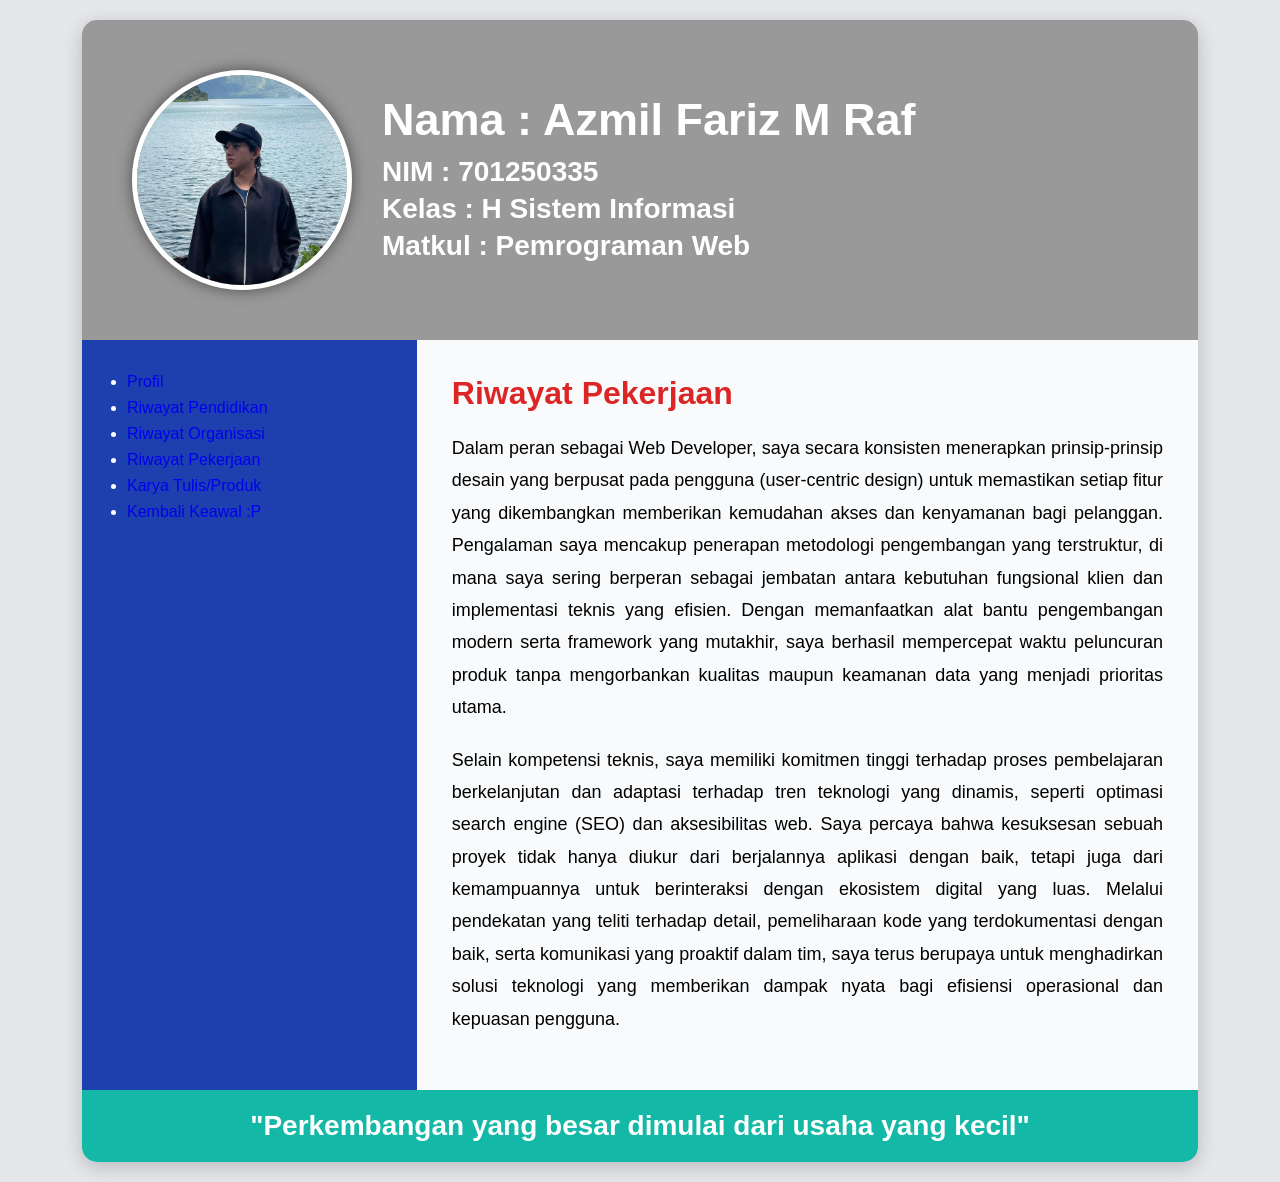
==== karyatulis-produk.html @ c9d8b531 "karyatulis-produk.html" ====
<!DOCTYPE html>
<html lang="id">
<head>
    <meta charset="UTF-8">
    <meta name="viewport" content="width=device-width, initial-scale=1.0">
    <title>Portofolio 5 Tahun Mendatang</title>

    <link rel="stylesheet" href="style.css">
</head>
<body>

<div class="container">

    <!-- HEADER -->
    <header class="header">

        <img src="WhatsApp Image 2026-06-09 at 16.13.30.jpeg" alt="Foto Profil" class="foto">

        <div class="header-text">
            <h1>Nama : Azmil Fariz M Raf</h1>
            <h2>NIM : 701250335</h2>
            <h2>Kelas : H Sistem Informasi</h2>
            <h2>Matkul : Pemrograman Web</h2>
        </div>

    </header>

    <!-- CONTENT -->
    <div class="content"> 

         <div class="sidebar">
            <ul class="font">
                <li><a style="text-decoration:none;" class="font" href="profil.html">
                    Profil</a><br>
                </li>
                <li><a style="text-decoration:none;" class="font" href="riwayatpendidikan.html">
                Riwayat Pendidikan</a><br>
                </li>
                <li><a style="text-decoration:none;" class="font" href="riwayatorganisasi.html">
                Riwayat Organisasi</a><br>
                </li>
                <li><a style="text-decoration:none;" class="font" href="riwayatpekerjaan.html">
                Riwayat Pekerjaan</a><br>
                </li>
                <li><a style="text-decoration:none;" class="font" href="karyatulis-produk.html">
                    Karya Tulis/Produk</a><br>
                </li>
                <li><a style="text-decoration:none;" class="font" href="index.html">
                    Kembali Keawal :P</a><br>
                </li>
            </ul>
        </div>

        <!-- MAIN -->
        <main class="main">

            <h1>Riwayat Pekerjaan</h1>

            <p>
                 Dalam peran sebagai Web Developer, saya secara konsisten menerapkan prinsip-prinsip desain yang berpusat pada pengguna (user-centric design) untuk 
                 memastikan setiap fitur yang dikembangkan memberikan kemudahan akses dan kenyamanan bagi pelanggan. Pengalaman saya mencakup penerapan metodologi 
                 pengembangan yang terstruktur, di mana saya sering berperan sebagai jembatan antara kebutuhan fungsional klien dan implementasi teknis yang efisien. 
                 Dengan memanfaatkan alat bantu pengembangan modern serta framework yang mutakhir, saya berhasil mempercepat waktu peluncuran produk tanpa mengorbankan 
                 kualitas maupun keamanan data yang menjadi prioritas utama.
            </p>
            <p>
                ​Selain kompetensi teknis, saya memiliki komitmen tinggi terhadap proses pembelajaran berkelanjutan dan adaptasi terhadap tren teknologi yang dinamis, 
                seperti optimasi search engine (SEO) dan aksesibilitas web. Saya percaya bahwa kesuksesan sebuah proyek tidak hanya diukur dari berjalannya aplikasi 
                dengan baik, tetapi juga dari kemampuannya untuk berinteraksi dengan ekosistem digital yang luas. Melalui pendekatan yang teliti terhadap detail, 
                pemeliharaan kode yang terdokumentasi dengan baik, serta komunikasi yang proaktif dalam tim, saya terus berupaya untuk menghadirkan solusi teknologi yang
                memberikan dampak nyata bagi efisiensi operasional dan kepuasan pengguna.
            </p>

        </main>

    </div>

    <!-- FOOTER -->
    <footer>
        "Perkembangan yang besar dimulai dari usaha yang kecil"
    </footer>

</div>

</body>
</html>
---- style.css ----
*{
    margin:0;
    padding:0;
    box-sizing:border-box;
    font-family:Segoe UI, sans-serif;
}

body{
    background:#e5e7eb;
    padding:20px;
}

.container{
    width:90%;
    max-width:1300px;
    margin:auto;
    background:white;
    border-radius:15px;
    overflow:hidden;
    box-shadow:0 5px 20px rgba(0,0,0,0.2);
}

/* HEADER */
.header{
    background:linear-gradient(rgba(0,0,0,.4),
    rgba(0,0,0,.4)),
    url("background.jpg");

    background-size:cover;
    background-position:center;

    height:320px;

    display:flex;
    align-items:center;
    gap:30px;

    padding:30px 50px;
}

.foto{
    width:220px;
    height:220px;
    border-radius:50%;
    object-fit:cover;
    border:5px solid white;
    box-shadow:0 0 15px rgba(0,0,0,.5);
}

.header-text{
    color:white;
}

.header-text h1{
    font-size:45px;
    margin-bottom:10px;
}

.header-text h2{
    font-size:28px;
    margin:5px 0;
}

/* CONTENT */
.content{
    display:flex;
}

/* SIDEBAR */
.sidebar{
    width:30%;
    background:#1e40af;
    color:white;
    padding:25px;
}

.sidebar h3{
    margin-top:15px;
    margin-bottom:10px;
    border-bottom:2px solid white;
    padding-bottom:5px;
}

.sidebar ul{
    padding-left:20px;
}

.sidebar li{
    margin:8px 0;
}

/* MAIN */
.main{
    width:70%;
    padding:35px;
    background:#f8fafc;
}

.main h1{
    color:#dc2626;
    margin-bottom:20px;
}

.main p{
    margin-bottom:20px;
    line-height:1.8;
    text-align:justify;
    font-size:18px;
}

/* FOOTER */
footer{
    background:#14b8a6;
    color:white;
    text-align:center;
    padding:20px;
    font-size:28px;
    font-weight:bold;
}

/* RESPONSIVE */
@media(max-width:768px){

    .header{
        flex-direction:column;
        height:auto;
        text-align:center;
    }

    .content{
        flex-direction:column;
    }

    .sidebar,
    .main{
        width:100%;
    }

    .header-text h1{
        font-size:30px;
    }

    .header-text h2{
        font-size:20px;
    }
}
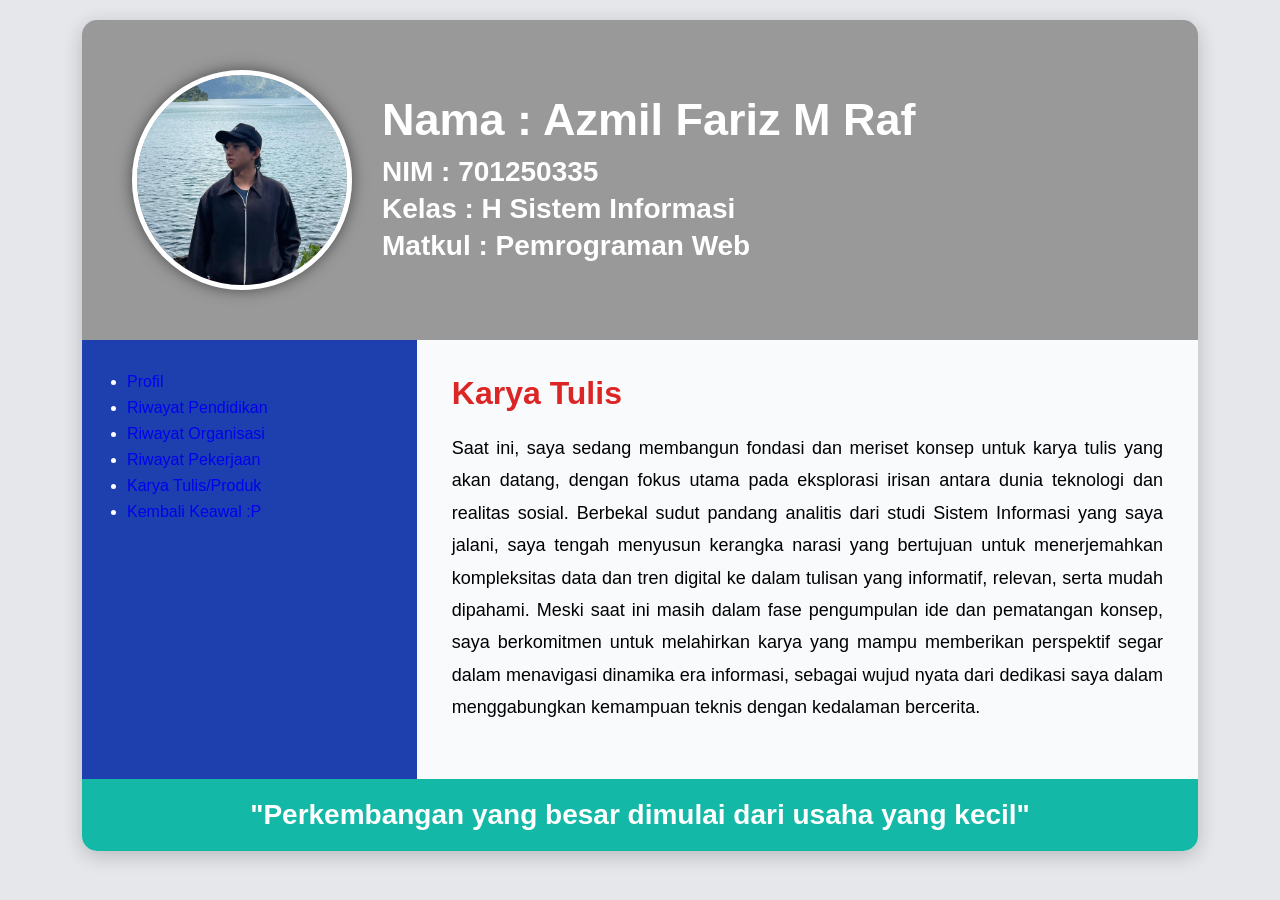
==== commit fae49b8a: "karyatulis-produk.html" ====
--- a/karyatulis-produk.html
+++ b/karyatulis-produk.html
@@ -54,23 +54,20 @@
         <!-- MAIN -->
         <main class="main">
 
-            <h1>Riwayat Pekerjaan</h1>
+            <h1>Karya Tulis</h1>
 
             <p>
-                 Dalam peran sebagai Web Developer, saya secara konsisten menerapkan prinsip-prinsip desain yang berpusat pada pengguna (user-centric design) untuk 
-                 memastikan setiap fitur yang dikembangkan memberikan kemudahan akses dan kenyamanan bagi pelanggan. Pengalaman saya mencakup penerapan metodologi 
-                 pengembangan yang terstruktur, di mana saya sering berperan sebagai jembatan antara kebutuhan fungsional klien dan implementasi teknis yang efisien. 
-                 Dengan memanfaatkan alat bantu pengembangan modern serta framework yang mutakhir, saya berhasil mempercepat waktu peluncuran produk tanpa mengorbankan 
-                 kualitas maupun keamanan data yang menjadi prioritas utama.
+                 Saat ini, saya sedang membangun fondasi dan meriset konsep untuk karya tulis yang akan datang,
+                 dengan fokus utama pada eksplorasi irisan antara dunia teknologi dan realitas sosial. 
+                 Berbekal sudut pandang analitis dari studi Sistem Informasi yang saya jalani,
+                 saya tengah menyusun kerangka narasi yang bertujuan untuk menerjemahkan kompleksitas data
+                 dan tren digital ke dalam tulisan yang informatif, relevan, serta mudah dipahami.
+                 Meski saat ini masih dalam fase pengumpulan ide dan pematangan konsep,
+                 saya berkomitmen untuk melahirkan karya yang mampu memberikan perspektif segar
+                 dalam menavigasi dinamika era informasi, sebagai wujud nyata dari dedikasi saya
+                 dalam menggabungkan kemampuan teknis dengan kedalaman bercerita.
             </p>
-            <p>
-                ​Selain kompetensi teknis, saya memiliki komitmen tinggi terhadap proses pembelajaran berkelanjutan dan adaptasi terhadap tren teknologi yang dinamis, 
-                seperti optimasi search engine (SEO) dan aksesibilitas web. Saya percaya bahwa kesuksesan sebuah proyek tidak hanya diukur dari berjalannya aplikasi 
-                dengan baik, tetapi juga dari kemampuannya untuk berinteraksi dengan ekosistem digital yang luas. Melalui pendekatan yang teliti terhadap detail, 
-                pemeliharaan kode yang terdokumentasi dengan baik, serta komunikasi yang proaktif dalam tim, saya terus berupaya untuk menghadirkan solusi teknologi yang
-                memberikan dampak nyata bagi efisiensi operasional dan kepuasan pengguna.
-            </p>
-
+            
         </main>
 
     </div>
